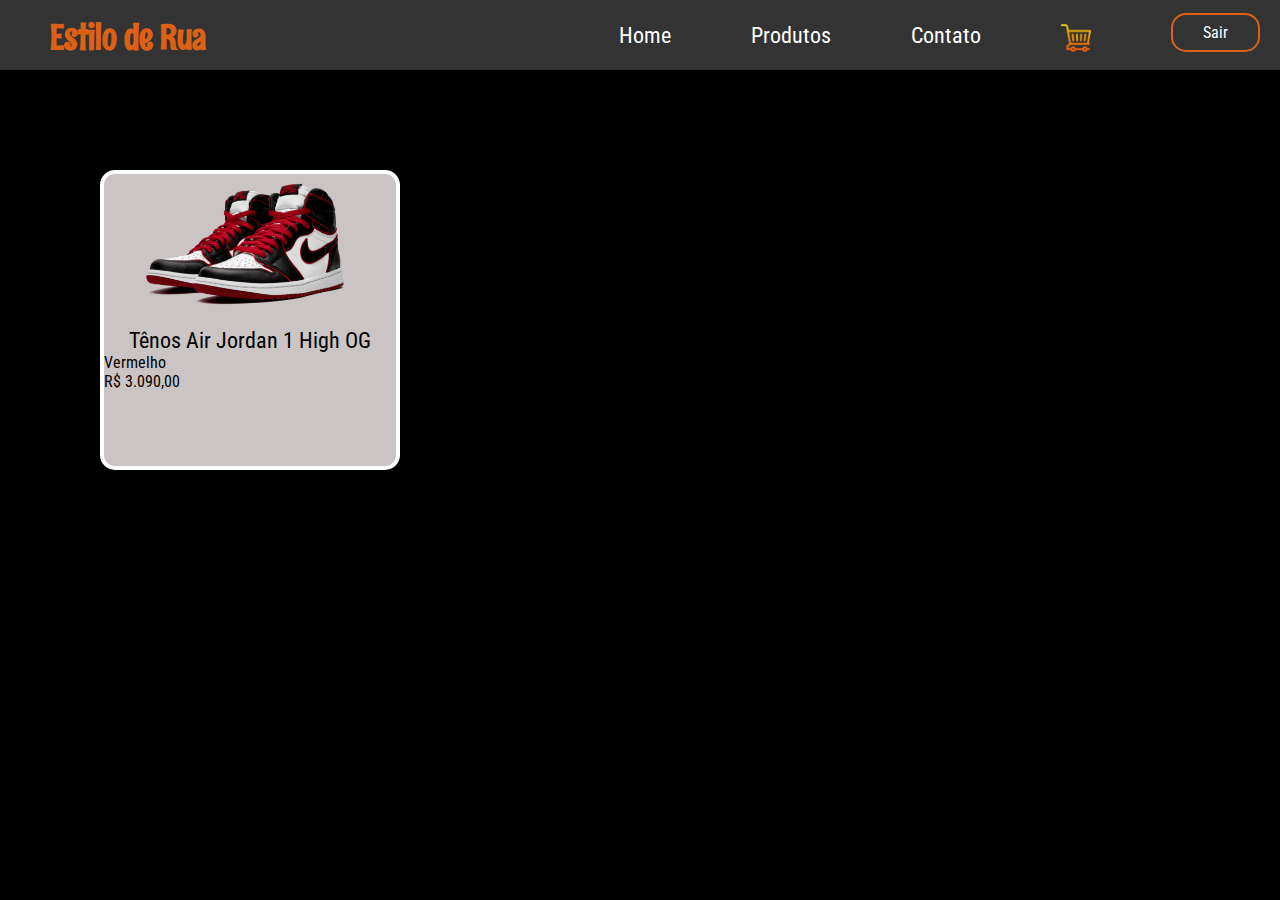
==== produtos.html @ cbb7ab5e "Add files via upload" ====
<!DOCTYPE html>
<html lang="en">
<head>
    <meta charset="UTF-8">
    <meta name="viewport" content="width=device-width, initial-scale=1.0">
    <link rel="stylesheet" href="assets/css/produto.css">
    <title>Document</title>
</head>
<body>
    <header>
        <h2>Estilo de Rua</h2>
        <ul>
            <li><a class="link-nav" href="principal.html">Home</a></li>
            <li><a class="link-nav" href="produtos.html">Produtos</a></li>
            <li><a class="link-nav" href="#contato">Contato</a></li>
            <li><a class="link-nav" href="#carrinho"><img class="img-carrinho" src="assets/img/carrinho.png" alt=""></a></li>
            <li><a class="sair" href="index.html">Sair</a></li>
        </ul>
    </header>

    <section class="produtos">
        <div class="card">
            <img class="tenis" src="assets/img/tenis-1.png" alt="">
            <p class="desc-produto">Tênos Air Jordan 1 High OG</p>
            <p class="cor-produto">Vermelho</p>
            <p class="valor-produto">R$ 3.090,00</p>
        </div>
    </section>

</body>
</html>
---- assets/css/produto.css ----
@import url('https://fonts.googleapis.com/css2?family=Roboto+Condensed:ital,wght@0,100..900;1,100..900&family=Shrikhand&display=swap');
@import url('https://fonts.googleapis.com/css2?family=Fruktur:ital@0;1&family=Moul&family=Rum+Raisin&display=swap');

*{
    margin: 0;
    padding: 0;
    box-sizing: border-box;
    text-decoration: none;
    font-family: "Roboto Condensed", sans-serif;
}

:root{
    --color: #dd6017;
}

html{
    scroll-behavior: smooth;
}

body{
    background-color: black;
}

ul{
    display: flex;
    list-style: none;
    gap: 40px;
}

header{
    display: flex;
    justify-content: space-between;
    width: 100%;
    background-color: #333;
    height: 70px;
}

h2{
    margin-top: 15px;
    margin-left: 50px;
    color: var(--color);
    font-family: "Rum Raisin", sans-serif;
    font-size: 35px;
}

li{
    padding: 20px;  
    margin-top: 3px;
}

.link-nav{
    color: white;
    font-size: 22px;
}

.link-nav:hover{
    border-bottom: 2px solid var(--color);
}

.img-carrinho{
    width: 30px;
}

.sair{
    color: white;
    font-size: 16px;
    padding: 8px 30px;
    width: 100px;
    border: 2px solid var(--color);
    cursor: pointer;
    border-radius: 15px;   
}

.card{
    width: 300px;
    height: 300px;
    background-color: #cac4c4;
    border: 4px solid #fff;
    border-radius: 15px;
}

.produtos{
    padding: 100px;
}

.tenis{
    width: 250px;
    margin-left: 15px;
}

.desc-produto{
    text-align: center;
    font: bold;
    font-size: 22px;
    
}
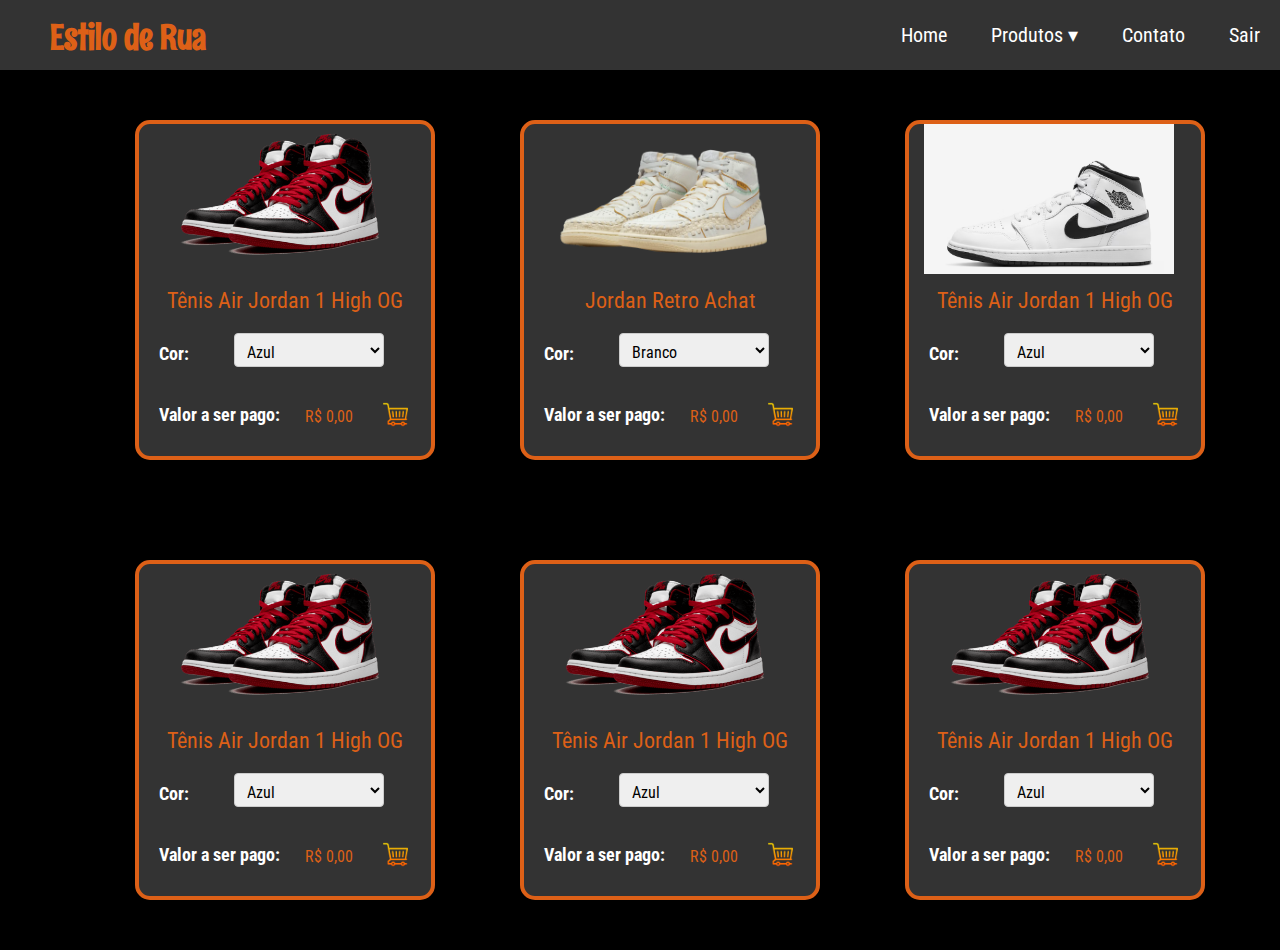
==== commit c84bf34c: "Add files via upload" ====
--- a/produtos.html
+++ b/produtos.html
@@ -7,25 +7,229 @@
     <title>Document</title>
 </head>
 <body>
-    <header>
-        <h2>Estilo de Rua</h2>
+  <header>
+    <h2>Estilo de Rua</h2>
+    <nav>
         <ul>
-            <li><a class="link-nav" href="principal.html">Home</a></li>
-            <li><a class="link-nav" href="produtos.html">Produtos</a></li>
-            <li><a class="link-nav" href="#contato">Contato</a></li>
-            <li><a class="link-nav" href="#carrinho"><img class="img-carrinho" src="assets/img/carrinho.png" alt=""></a></li>
-            <li><a class="sair" href="index.html">Sair</a></li>
+        <li><a href="#">Home</a></li>
+        <li>
+            <a href="#">Produtos ▾</a>
+            <ul class="dropdown">
+                <li><a class="te" href="produtos.html">Tenis</a></li>
+                <li><a href="#">Camiseta</a></li>
+                <li><a href="#">Moletom</a></li>
+                <li><a href="#">Chinelo</a></li>
+            </ul>
+        </li>
+        <li><a href="#">Contato</a></li>
+        <li><a href="index.html">Sair</a></li>
         </ul>
-    </header>
+    </nav>
+</header>
 
     <section class="produtos">
+        <div class="container">
         <div class="card">
             <img class="tenis" src="assets/img/tenis-1.png" alt="">
-            <p class="desc-produto">Tênos Air Jordan 1 High OG</p>
-            <p class="cor-produto">Vermelho</p>
-            <p class="valor-produto">R$ 3.090,00</p>
-        </div>
+            <p class="desc-produto">Tênis Air Jordan 1 High OG</p>
+             <div class="categoria-dropdown">
+                <div class="tentativa">
+                    <label for="categoria"> Cor:</label>
+                    <select id="categorias">
+                </div>
+                  <option value="1">Azul</option>
+                  <option value="2">Amarelo</option>
+                  <option value="3">Verde</option>
+                  <option value="4">Vermelho</option>
+                </select>
+              </div>
+            
+
+             
+              <div class="taxa-input">
+                <label for="taxa">Porcentagem de taxa:</label>
+                <input type="number" id="taxa" name="taxa" min="0" max="100">
+                <span>%</span>
+              </div>
+              <div class="valor-output">
+                <label for="valor">Valor a ser pago:</label>
+                <span id="valor">R$ 0,00</span>
+                    <div class="carrinho">
+                        <img class="carrinho" src="assets/img/carrinho.png" alt="">
+                    </div>    
+              </div>
+              </div>
+            
+        </div>
+        <div class="container">
+        <div class="card">
+            <img class="tenis" src="assets/img/tenis-2" alt="">
+            <p class="desc-produto">Jordan Retro Achat</p>
+             <div class="categoria-dropdown">
+                <div class="tentativa">
+                    <label for="categoria"> Cor:</label>
+                    <select id="categorias">
+                </div>
+                  <option value="1">Branco</option>
+                  <option value="2">Preto</option>
+                  <option value="3">Laranja</option>
+                  <option value="4">Rosa</option>
+                </select>
+              </div>
+            
+
+             
+              <div class="taxa-input">
+                <label for="taxa">Porcentagem de taxa:</label>
+                <input type="number" id="taxa" name="taxa" min="0" max="100">
+                <span>%</span>
+              </div>
+              <div class="valor-output">
+                <label for="valor">Valor a ser pago:</label>
+                <span id="valor">R$ 0,00</span>
+                    <div class="carrinho">
+                        <img class="carrinho" src="assets/img/carrinho.png" alt="">
+                    </div>    
+              </div>
+            
+            </div>
+        </div>
+        <div class="container">
+        <div class="card">
+            <img class="tenis" src="assets/img/tenis-3" alt="">
+            <p class="desc-produto">Tênis Air Jordan 1 High OG</p>
+             <div class="categoria-dropdown">
+                <div class="tentativa">
+                    <label for="categoria"> Cor:</label>
+                    <select id="categorias">
+                </div>
+                  <option value="1">Azul</option>
+                  <option value="2">Amarelo</option>
+                  <option value="3">Verde</option>
+                  <option value="4">Vermelho</option>
+                </select>
+              </div>
+            
+
+             
+              <div class="taxa-input">
+                <label for="taxa">Porcentagem de taxa:</label>
+                <input type="number" id="taxa" name="taxa" min="0" max="100">
+                <span>%</span>
+              </div>
+              <div class="valor-output">
+                <label for="valor">Valor a ser pago:</label>
+                <span id="valor">R$ 0,00</span>
+                    <div class="carrinho">
+                        <img class="carrinho" src="assets/img/carrinho.png" alt="">
+                    </div>    
+              </div>
+            
+            </div>
+        </div>
+        
     </section>
-
+    <section class="produtos">
+    <div class="container">
+        <div class="card">
+            <img class="tenis" src="assets/img/tenis-1.png" alt="">
+            <p class="desc-produto">Tênis Air Jordan 1 High OG</p>
+             <div class="categoria-dropdown">
+                <div class="tentativa">
+                    <label for="categoria"> Cor:</label>
+                    <select id="categorias">
+                </div>
+                  <option value="1">Azul</option>
+                  <option value="2">Amarelo</option>
+                  <option value="3">Verde</option>
+                  <option value="4">Vermelho</option>
+                </select>
+              </div>
+            
+
+             
+              <div class="taxa-input">
+                <label for="taxa">Porcentagem de taxa:</label>
+                <input type="number" id="taxa" name="taxa" min="0" max="100">
+                <span>%</span>
+              </div>
+              <div class="valor-output">
+                <label for="valor">Valor a ser pago:</label>
+                <span id="valor">R$ 0,00</span>
+                    <div class="carrinho">
+                        <img class="carrinho" src="assets/img/carrinho.png" alt="">
+                    </div>    
+              </div>
+            
+            </div>
+        </div>
+        <div class="container">
+            <div class="card">
+                <img class="tenis" src="assets/img/tenis-1.png" alt="">
+                <p class="desc-produto">Tênis Air Jordan 1 High OG</p>
+                 <div class="categoria-dropdown">
+                    <div class="tentativa">
+                        <label for="categoria"> Cor:</label>
+                        <select id="categorias">
+                    </div>
+                      <option value="1">Azul</option>
+                      <option value="2">Amarelo</option>
+                      <option value="3">Verde</option>
+                      <option value="4">Vermelho</option>
+                    </select>
+                  </div>
+                
+    
+                 
+                  <div class="taxa-input">
+                    <label for="taxa">Porcentagem de taxa:</label>
+                    <input type="number" id="taxa" name="taxa" min="0" max="100">
+                    <span>%</span>
+                  </div>
+                  <div class="valor-output">
+                    <label for="valor">Valor a ser pago:</label>
+                    <span id="valor">R$ 0,00</span>
+                        <div class="carrinho">
+                            <img class="carrinho" src="assets/img/carrinho.png" alt="">
+                        </div>    
+                  </div>
+                
+                </div>
+            </div>
+            <div class="container">
+                <div class="card">
+                    <img class="tenis" src="assets/img/tenis-1.png" alt="">
+                    <p class="desc-produto">Tênis Air Jordan 1 High OG</p>
+                     <div class="categoria-dropdown">
+                        <div class="tentativa">
+                            <label for="categoria"> Cor:</label>
+                            <select id="categorias">
+                        </div>
+                          <option value="1">Azul</option>
+                          <option value="2">Amarelo</option>
+                          <option value="3">Verde</option>
+                          <option value="4">Vermelho</option>
+                        </select>
+                      </div>
+                    
+        
+                     
+                      <div class="taxa-input">
+                        <label for="taxa">Porcentagem de taxa:</label>
+                        <input type="number" id="taxa" name="taxa" min="0" max="100">
+                        <span>%</span>
+                      </div>
+                      <div class="valor-output">
+                        <label for="valor">Valor a ser pago:</label>
+                        <span id="valor">R$ 0,00</span>
+                            <div class="carrinho">
+                                <img class="carrinho" src="assets/img/carrinho.png" alt="">
+                            </div>    
+                      </div>
+                    
+                    </div>
+                </div>
+            </section>
+<script src="assets/js/produto.js"></script>
 </body>
 </html>--- a/assets/css/produto.css
+++ b/assets/css/produto.css
@@ -21,7 +21,7 @@
     background-color: black;
 }
 
-ul{
+.ul{
     display: flex;
     list-style: none;
     gap: 40px;
@@ -73,24 +73,213 @@
 
 .card{
     width: 300px;
-    height: 300px;
-    background-color: #cac4c4;
-    border: 4px solid #fff;
+    height: 340px;
+    background-color: #333;
+    border: 4px solid var(--color);
     border-radius: 15px;
+    margin-left: 85px;
+}
+
+.card:hover{
+  border: 4px solid #fff;
+  color: white;
 }
 
 .produtos{
-    padding: 100px;
+   padding: 50px;
+}
+
+.container{
+  display: flex;
+ 
 }
 
 .tenis{
     width: 250px;
+    height: 150px;
     margin-left: 15px;
+    object-fit: cover;
 }
 
 .desc-produto{
     text-align: center;
     font: bold;
     font-size: 22px;
-    
-}+    color: var(--color);
+    padding: 10px;
+}
+
+.cor-produto{
+    padding: 10px;
+    font-size: 18px;
+    color: white;
+    list-style: none;
+}
+
+cor-dropdow {
+    max-width: 300px;
+    margin: 0 auto;
+  }
+  
+  label {
+    font-weight: bold;
+  }
+  
+  select {
+    width: 100%;
+    padding: 8px;
+    border: 1px solid #ccc;
+    border-radius: 4px;
+    margin-top: 5px;
+    font-size: 16px;
+  }
+
+  .tentativa{
+    display: flex;
+  }
+
+  #categorias{
+    width: 150px;
+    height: 34px;
+    margin-top: 10px;
+    margin-left: 25px;
+  }
+
+  categoria-dropdown
+  select:focus {
+    outline: none;
+    border-color: var(--color); 
+    box-shadow: 0 0 5px rgba(0, 123, 255, 0.5);
+  }
+
+  .select1:focus {
+    outline: none;
+    border-color: var(--color); 
+ 
+  }
+  
+.option{
+    background-color: #333;
+    color: var(--color);
+  }
+
+
+
+  cor-dropdow, .taxa-input {
+    margin: 0 auto;
+    margin-bottom: 20px;
+  }
+  
+  label {
+    font-weight: bold;
+  }
+  
+  select, input[type="number"] {
+    width: calc(100% - 20px); 
+    padding: 8px;
+    border: 1px solid #ccc;
+    border-radius: 4px;
+    margin-top: 5px;
+    font-size: 16px;
+  }
+  
+  span {
+    margin-left: 5px;
+  }
+  
+  
+  select:focus, input[type="number"]:focus {
+    outline: none;
+    border-color: var(--color); 
+    box-shadow: 0 0 5px rgba(217, 255, 0, 0.5); 
+  }
+
+  .cor-dropdow, .taxa-input, .valor-output {
+    max-width: 300px;
+    margin: 0 auto;
+    margin-bottom: 20px;
+  }
+  
+  label {
+    font-weight: bold;
+  }
+  
+  select, input[type="number"] {
+    width: calc(100% - 20px);
+    padding: 8px;
+    border: 1px solid #ccc;
+    border-radius: 4px;
+    margin-top: 5px;
+    font-size: 16px;
+  }
+  
+  span {
+    margin-left: 5px;
+  }
+  
+  
+  select:focus, input[type="number"]:focus {
+    outline: none;
+    border-color: var(--color); 
+    box-shadow: 0 0 5px rgba(0, 123, 255, 0.5); 
+  }
+
+  .taxa-input{
+    display: none;
+  }
+
+label{
+    color: white;
+    font-size: 18px;
+    padding: 20px;
+}
+
+#valor{
+    color: var(--color);
+    margin-top: 23px;
+}
+
+.carrinho{
+    width: 25px;
+    margin-left: 15px;
+    margin-top:9px;
+    cursor: pointer;
+}
+
+.valor-output{
+    display: flex;
+}
+
+
+
+ul li {
+  display: inline-block;
+  position: relative;
+}
+
+ul li a {
+  display: block;
+  color: #FFF;
+  text-decoration: none;
+ 
+  font-size: 20px;
+}
+
+ul li ul.dropdown li {
+  display: block;
+}
+
+ul li ul.dropdown {
+  width: 100%;
+  background: var(--color);
+  position: absolute;
+  z-index: 999;
+  display: none;
+}
+
+
+
+ul li:hover ul.dropdown {
+  display: block;
+}
+
